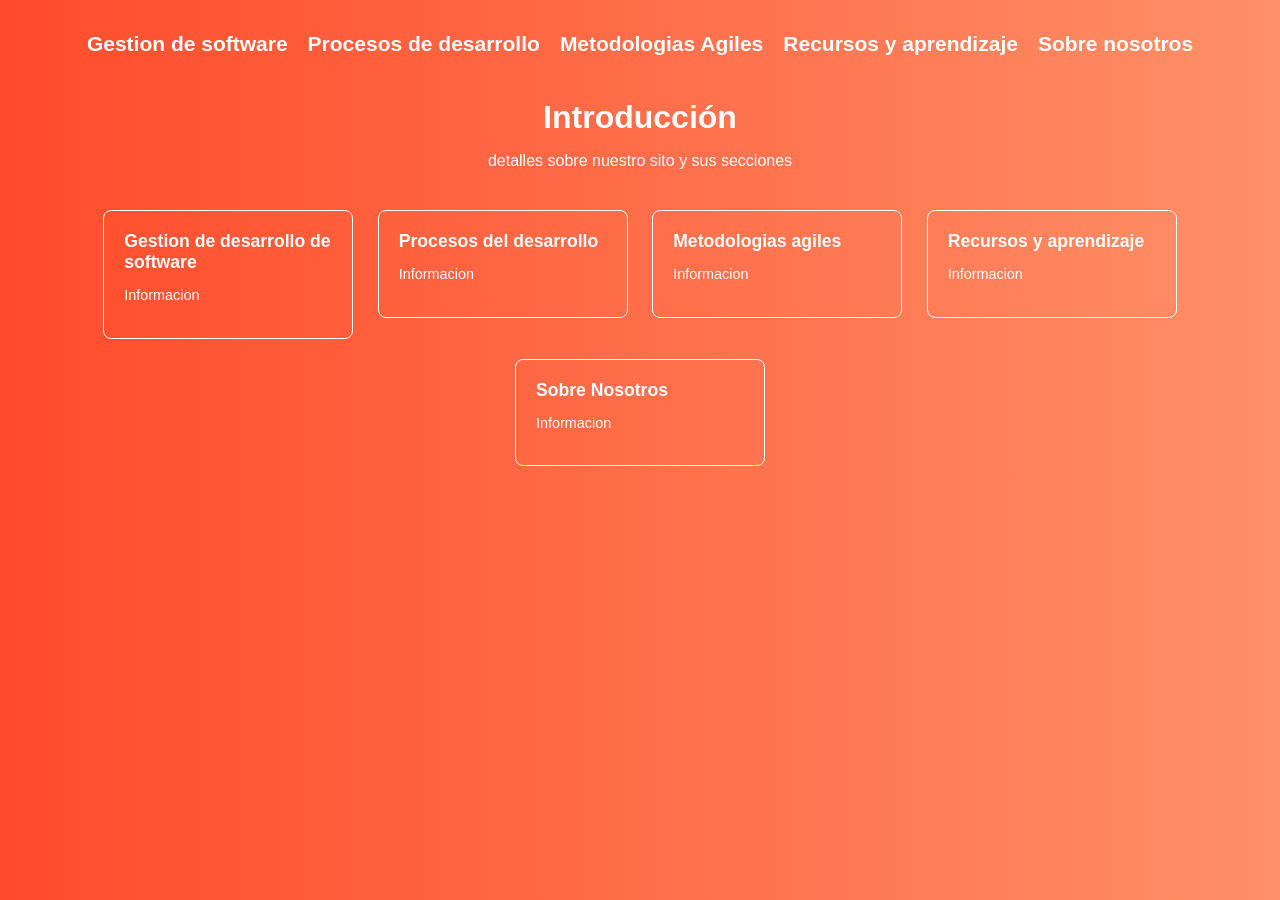
==== index.html @ 91676da1 "iniciando proyecto" ====
<!DOCTYPE html>
<html lang="en">
<head>
    <link rel="stylesheet" href="Css/Index.css">
    <meta charset="UTF-8">
    <meta name="viewport" content="width=, initial-scale=1.0">
    <title>Document</title>
</head>
<body>
    <header>
        <h2><a href="paginas/pagina2.html">Gestion de software</a></h2>
        <h2><a href="">Procesos de desarrollo</a></h2>
        <h2><a href="">Metodologias Agiles</a></h2>
        <h2><a href="">Recursos y aprendizaje</a></h2>
        <h2><a href="">Sobre nosotros</a></h2>
    </header>
    <div class="introInicio">
        <h1>Introducción</h1>
        <p>detalles sobre nuestro sito y sus secciones</p>
    </div>
    <div class="Gestion">
        <h2>Gestion de desarrollo de software</h2>
        <p>Informacion</p>
    </div>
    <div class="Procesos">
        <h2>Procesos del desarrollo</h2>
        <p>Informacion</p>
    </div>
    <div class="Metodologias">
        <h2>Metodologias agiles</h2>
        <p>Informacion</p>
    </div>
    <div class="Recursos">
        <h2>Recursos y aprendizaje</h2>
        <p>Informacion</p>
    </div>
    <div class="Sobre">
        <h2>Sobre Nosotros</h2>
        <p>Informacion</p>
    </div>
</body>
</html>
---- Css/Index.css ----
/* --- ESTILO GENERAL --- */
body {
    margin: 0;
    font-family: Arial, Helvetica, sans-serif;
    background: linear-gradient(90deg, #ff4b2b, #ff9068);
    color: white;
    text-align: center;
}

/*HEADER*/
header {
    display: flex;
    justify-content: center;
    gap: 20px;
    padding: 15px 0;
    font-size: 14px;
    font-weight: bold;
}

header a {
    text-decoration: none;
    color: white;
    transition: 0.3s;
}

header a:hover {
    text-decoration: underline;
}

/* INTRO */
.introInicio h1 {
    font-size: 2rem;
    margin: 10px 0 5px 0;
}

.introInicio p {
    font-size: 1rem;
    margin-bottom: 30px;
}

/* SECCIONES*/
.Gestion, .Procesos, .Metodologias, .Recursos, .Sobre {
    background: transparent;
    border: 1px solid white;
    border-radius: 8px;
    padding: 20px;
    margin: 10px;
    width: 250px;
    display: inline-block;
    vertical-align: top;
    text-align: left;
    box-sizing: border-box;
    transition: transform 0.2s ease, box-shadow 0.2s ease;
}

/* Hover */
.Gestion:hover, .Procesos:hover, .Metodologias:hover, .Recursos:hover, .Sobre:hover {
    transform: scale(1.03);
    box-shadow: 0 4px 10px rgba(0, 0, 0, 0.5);
}

/*CUADROS*/
.Gestion h2, .Procesos h2, .Metodologias h2, .Recursos h2, .Sobre h2 {
    font-size: 1.1rem;
    margin: 0 0 10px 0;
}

.Gestion p, .Procesos p, .Metodologias p, .Recursos p, .Sobre p {
    font-size: 0.9rem;
    color: #fff;
}
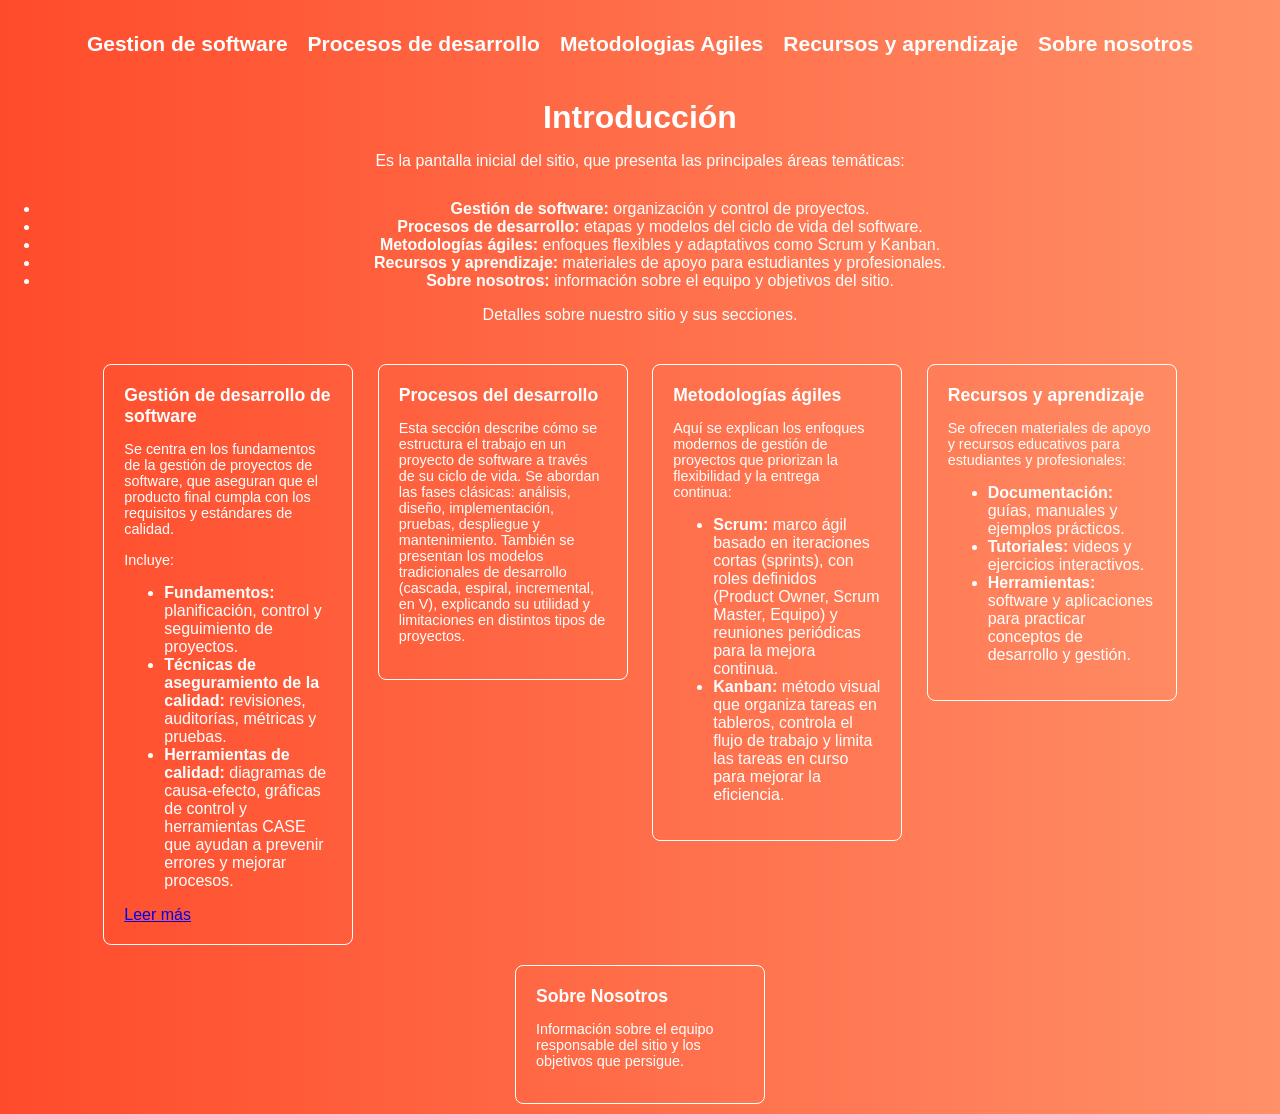
==== commit 1166d7b7: "corrigiendo errores y añadiendo informacion" ====
--- a/index.html
+++ b/index.html
@@ -14,29 +14,63 @@
         <h2><a href="">Recursos y aprendizaje</a></h2>
         <h2><a href="">Sobre nosotros</a></h2>
     </header>
-    <div class="introInicio">
-        <h1>Introducción</h1>
-        <p>detalles sobre nuestro sito y sus secciones</p>
-    </div>
-    <div class="Gestion">
-        <h2>Gestion de desarrollo de software</h2>
-        <p>Informacion</p>
-    </div>
-    <div class="Procesos">
-        <h2>Procesos del desarrollo</h2>
-        <p>Informacion</p>
-    </div>
-    <div class="Metodologias">
-        <h2>Metodologias agiles</h2>
-        <p>Informacion</p>
-    </div>
-    <div class="Recursos">
-        <h2>Recursos y aprendizaje</h2>
-        <p>Informacion</p>
-    </div>
-    <div class="Sobre">
-        <h2>Sobre Nosotros</h2>
-        <p>Informacion</p>
-    </div>
+<div class="introInicio">
+    <h1>Introducción</h1>
+    <p>Es la pantalla inicial del sitio, que presenta las principales áreas temáticas:</p>
+    <ul>
+        <li><strong>Gestión de software:</strong> organización y control de proyectos.</li>
+        <li><strong>Procesos de desarrollo:</strong> etapas y modelos del ciclo de vida del software.</li>
+        <li><strong>Metodologías ágiles:</strong> enfoques flexibles y adaptativos como Scrum y Kanban.</li>
+        <li><strong>Recursos y aprendizaje:</strong> materiales de apoyo para estudiantes y profesionales.</li>
+        <li><strong>Sobre nosotros:</strong> información sobre el equipo y objetivos del sitio.</li>
+    </ul>
+    <p>Detalles sobre nuestro sitio y sus secciones.</p>
+</div>
+
+<div class="Gestion">
+    <h2>Gestión de desarrollo de software</h2>
+    <p>Se centra en los fundamentos de la gestión de proyectos de software, que aseguran que el producto final cumpla con los requisitos y estándares de calidad.</p>
+    <p>Incluye:</p>
+    <ul>
+        <li><strong>Fundamentos:</strong> planificación, control y seguimiento de proyectos.</li>
+        <li><strong>Técnicas de aseguramiento de la calidad:</strong> revisiones, auditorías, métricas y pruebas.</li>
+        <li><strong>Herramientas de calidad:</strong> diagramas de causa-efecto, gráficas de control y herramientas CASE que ayudan a prevenir errores y mejorar procesos.</li>
+    </ul>
+    <a href="paginas/pagina2.html">Leer más</a>
+</div>
+
+<div class="Procesos">
+    <h2>Procesos del desarrollo</h2>
+    <p>
+        Esta sección describe cómo se estructura el trabajo en un proyecto de software a través de su ciclo de vida. 
+        Se abordan las fases clásicas: análisis, diseño, implementación, pruebas, despliegue y mantenimiento.
+        También se presentan los modelos tradicionales de desarrollo (cascada, espiral, incremental, en V), explicando su utilidad y limitaciones en distintos tipos de proyectos.
+    </p>
+</div>
+
+<div class="Metodologias">
+    <h2>Metodologías ágiles</h2>
+    <p>Aquí se explican los enfoques modernos de gestión de proyectos que priorizan la flexibilidad y la entrega continua:</p>
+    <ul>
+        <li><strong>Scrum:</strong> marco ágil basado en iteraciones cortas (sprints), con roles definidos (Product Owner, Scrum Master, Equipo) y reuniones periódicas para la mejora continua.</li>
+        <li><strong>Kanban:</strong> método visual que organiza tareas en tableros, controla el flujo de trabajo y limita las tareas en curso para mejorar la eficiencia.</li>
+    </ul>
+</div>
+
+<div class="Recursos">
+    <h2>Recursos y aprendizaje</h2>
+    <p>Se ofrecen materiales de apoyo y recursos educativos para estudiantes y profesionales:</p>
+    <ul>
+        <li><strong>Documentación:</strong> guías, manuales y ejemplos prácticos.</li>
+        <li><strong>Tutoriales:</strong> videos y ejercicios interactivos.</li>
+        <li><strong>Herramientas:</strong> software y aplicaciones para practicar conceptos de desarrollo y gestión.</li>
+    </ul>
+</div>
+
+<div class="Sobre">
+    <h2>Sobre Nosotros</h2>
+    <p>Información sobre el equipo responsable del sitio y los objetivos que persigue.</p>
+</div>
+
 </body>
 </html>
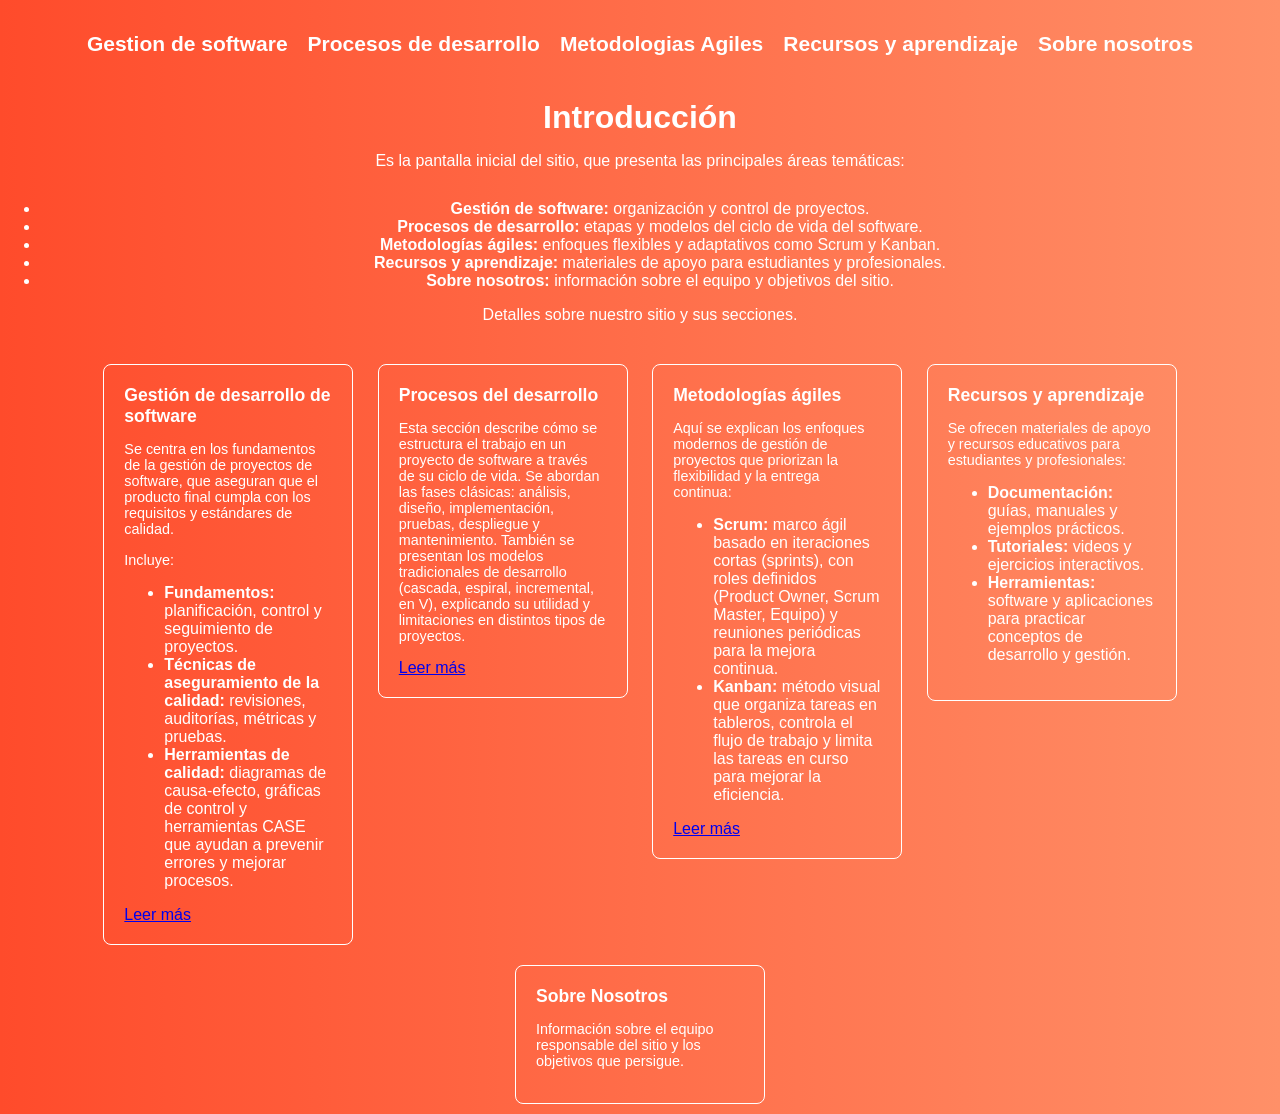
==== commit e1237c63: "Añadiendo dos paginas mas y dandole estilo y funcionalidad" ====
--- a/index.html
+++ b/index.html
@@ -9,10 +9,10 @@
 <body>
     <header>
         <h2><a href="paginas/pagina2.html">Gestion de software</a></h2>
-        <h2><a href="">Procesos de desarrollo</a></h2>
-        <h2><a href="">Metodologias Agiles</a></h2>
-        <h2><a href="">Recursos y aprendizaje</a></h2>
-        <h2><a href="">Sobre nosotros</a></h2>
+        <h2><a href="paginas/pagina3.html">Procesos de desarrollo</a></h2>
+        <h2><a href="paginas/pagina4.html">Metodologias Agiles</a></h2>
+        <h2><a href="paginas/pagina5.html">Recursos y aprendizaje</a></h2>
+        <h2><a href="paginas/pagina6.html">Sobre nosotros</a></h2>
     </header>
 <div class="introInicio">
     <h1>Introducción</h1>
@@ -46,6 +46,7 @@
         Se abordan las fases clásicas: análisis, diseño, implementación, pruebas, despliegue y mantenimiento.
         También se presentan los modelos tradicionales de desarrollo (cascada, espiral, incremental, en V), explicando su utilidad y limitaciones en distintos tipos de proyectos.
     </p>
+    <a href="paginas/pagina3.html">Leer más</a>
 </div>
 
 <div class="Metodologias">
@@ -55,6 +56,7 @@
         <li><strong>Scrum:</strong> marco ágil basado en iteraciones cortas (sprints), con roles definidos (Product Owner, Scrum Master, Equipo) y reuniones periódicas para la mejora continua.</li>
         <li><strong>Kanban:</strong> método visual que organiza tareas en tableros, controla el flujo de trabajo y limita las tareas en curso para mejorar la eficiencia.</li>
     </ul>
+    <a href="paginas/pagina4.html">Leer más</a>
 </div>
 
 <div class="Recursos">
--- a/Css/Index.css
+++ b/Css/Index.css
@@ -7,7 +7,6 @@
     text-align: center;
 }
 
-/*HEADER*/
 header {
     display: flex;
     justify-content: center;
@@ -27,7 +26,6 @@
     text-decoration: underline;
 }
 
-/* INTRO */
 .introInicio h1 {
     font-size: 2rem;
     margin: 10px 0 5px 0;
@@ -38,7 +36,6 @@
     margin-bottom: 30px;
 }
 
-/* SECCIONES*/
 .Gestion, .Procesos, .Metodologias, .Recursos, .Sobre {
     background: transparent;
     border: 1px solid white;
@@ -53,13 +50,11 @@
     transition: transform 0.2s ease, box-shadow 0.2s ease;
 }
 
-/* Hover */
 .Gestion:hover, .Procesos:hover, .Metodologias:hover, .Recursos:hover, .Sobre:hover {
     transform: scale(1.03);
     box-shadow: 0 4px 10px rgba(0, 0, 0, 0.5);
 }
 
-/*CUADROS*/
 .Gestion h2, .Procesos h2, .Metodologias h2, .Recursos h2, .Sobre h2 {
     font-size: 1.1rem;
     margin: 0 0 10px 0;
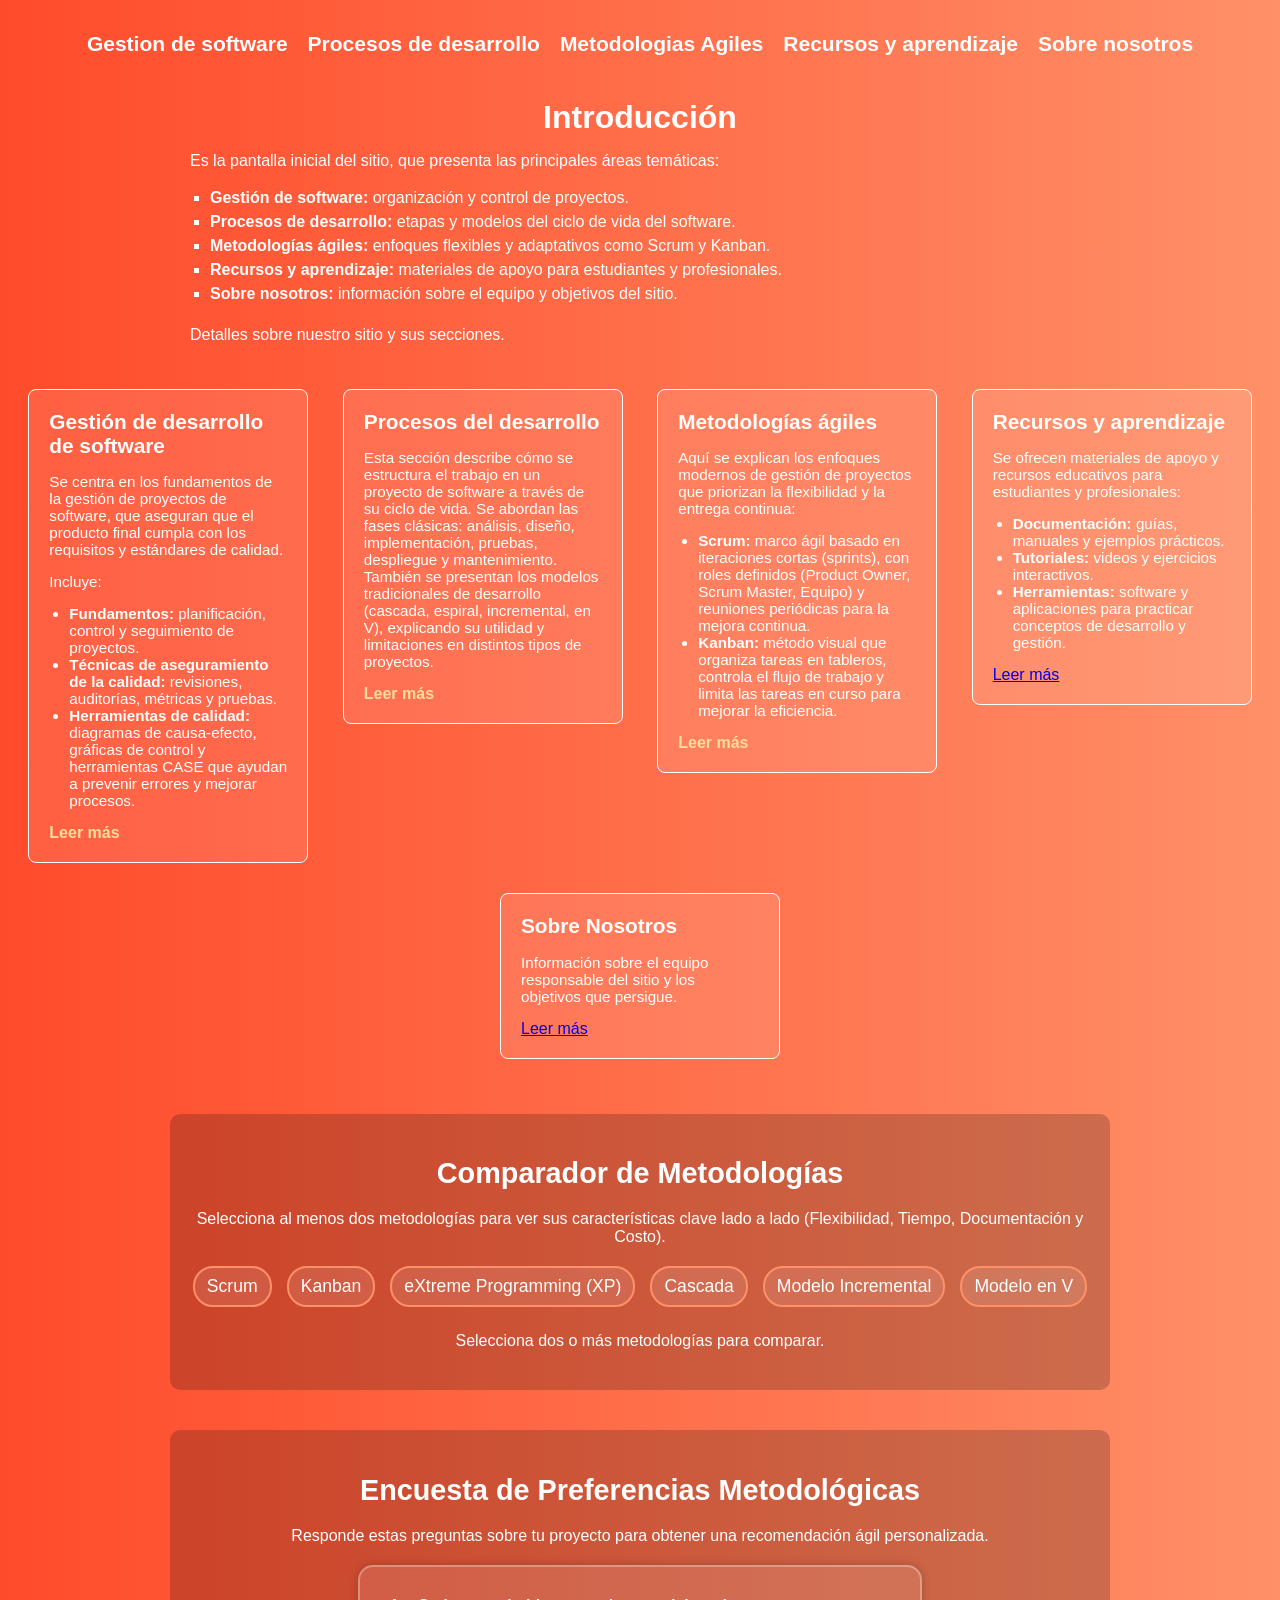
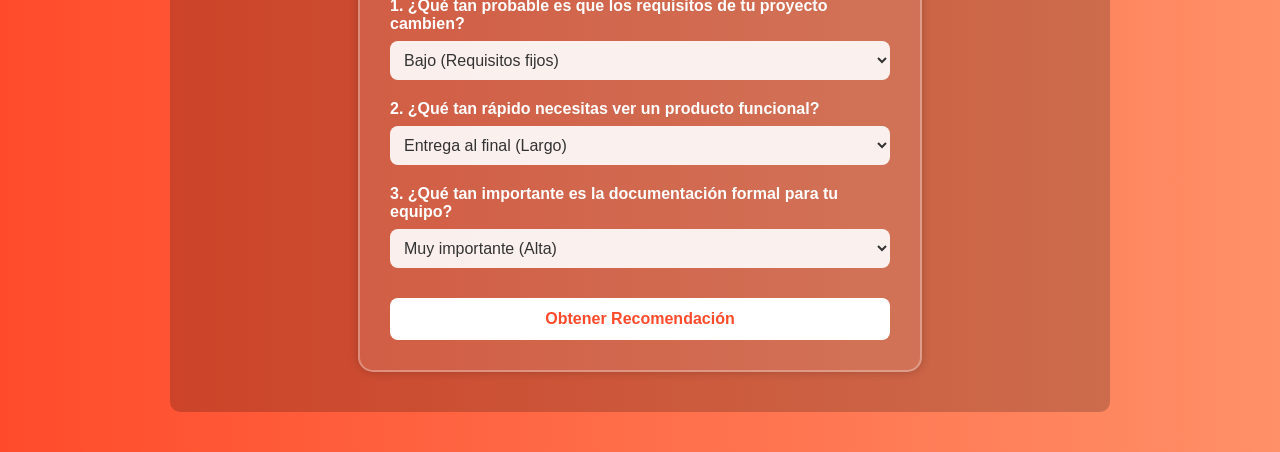
==== commit 500260d9: "Completando sprint numero 4" ====
--- a/index.html
+++ b/index.html
@@ -1,12 +1,13 @@
 <!DOCTYPE html>
-<html lang="en">
+<html lang="es">
 <head>
     <link rel="stylesheet" href="Css/Index.css">
     <meta charset="UTF-8">
-    <meta name="viewport" content="width=, initial-scale=1.0">
-    <title>Document</title>
+    <meta name="viewport" content="width=device-width, initial-scale=1.0">
+    <title>Metodologías Ágiles - Inicio</title>
 </head>
 <body>
+
     <header>
         <h2><a href="paginas/pagina2.html">Gestion de software</a></h2>
         <h2><a href="paginas/pagina3.html">Procesos de desarrollo</a></h2>
@@ -14,65 +15,124 @@
         <h2><a href="paginas/pagina5.html">Recursos y aprendizaje</a></h2>
         <h2><a href="paginas/pagina6.html">Sobre nosotros</a></h2>
     </header>
-<div class="introInicio">
-    <h1>Introducción</h1>
-    <p>Es la pantalla inicial del sitio, que presenta las principales áreas temáticas:</p>
-    <ul>
-        <li><strong>Gestión de software:</strong> organización y control de proyectos.</li>
-        <li><strong>Procesos de desarrollo:</strong> etapas y modelos del ciclo de vida del software.</li>
-        <li><strong>Metodologías ágiles:</strong> enfoques flexibles y adaptativos como Scrum y Kanban.</li>
-        <li><strong>Recursos y aprendizaje:</strong> materiales de apoyo para estudiantes y profesionales.</li>
-        <li><strong>Sobre nosotros:</strong> información sobre el equipo y objetivos del sitio.</li>
-    </ul>
-    <p>Detalles sobre nuestro sitio y sus secciones.</p>
-</div>
 
-<div class="Gestion">
-    <h2>Gestión de desarrollo de software</h2>
-    <p>Se centra en los fundamentos de la gestión de proyectos de software, que aseguran que el producto final cumpla con los requisitos y estándares de calidad.</p>
-    <p>Incluye:</p>
-    <ul>
-        <li><strong>Fundamentos:</strong> planificación, control y seguimiento de proyectos.</li>
-        <li><strong>Técnicas de aseguramiento de la calidad:</strong> revisiones, auditorías, métricas y pruebas.</li>
-        <li><strong>Herramientas de calidad:</strong> diagramas de causa-efecto, gráficas de control y herramientas CASE que ayudan a prevenir errores y mejorar procesos.</li>
-    </ul>
-    <a href="paginas/pagina2.html">Leer más</a>
-</div>
+    <div class="introInicio">
+        <h1>Introducción</h1>
+        <p>Es la pantalla inicial del sitio, que presenta las principales áreas temáticas:</p>
+        <ul>
+            <li><strong>Gestión de software:</strong> organización y control de proyectos.</li>
+            <li><strong>Procesos de desarrollo:</strong> etapas y modelos del ciclo de vida del software.</li>
+            <li><strong>Metodologías ágiles:</strong> enfoques flexibles y adaptativos como Scrum y Kanban.</li>
+            <li><strong>Recursos y aprendizaje:</strong> materiales de apoyo para estudiantes y profesionales.</li>
+            <li><strong>Sobre nosotros:</strong> información sobre el equipo y objetivos del sitio.</li>
+        </ul>
+        <p>Detalles sobre nuestro sitio y sus secciones.</p>
+    </div>
 
-<div class="Procesos">
-    <h2>Procesos del desarrollo</h2>
-    <p>
-        Esta sección describe cómo se estructura el trabajo en un proyecto de software a través de su ciclo de vida. 
-        Se abordan las fases clásicas: análisis, diseño, implementación, pruebas, despliegue y mantenimiento.
-        También se presentan los modelos tradicionales de desarrollo (cascada, espiral, incremental, en V), explicando su utilidad y limitaciones en distintos tipos de proyectos.
-    </p>
-    <a href="paginas/pagina3.html">Leer más</a>
-</div>
+    <div class="Gestion">
+        <h2>Gestión de desarrollo de software</h2>
+        <p>Se centra en los fundamentos de la gestión de proyectos de software, que aseguran que el producto final cumpla con los requisitos y estándares de calidad.</p>
+        <p>Incluye:</p>
+        <ul>
+            <li><strong>Fundamentos:</strong> planificación, control y seguimiento de proyectos.</li>
+            <li><strong>Técnicas de aseguramiento de la calidad:</strong> revisiones, auditorías, métricas y pruebas.</li>
+            <li><strong>Herramientas de calidad:</strong> diagramas de causa-efecto, gráficas de control y herramientas CASE que ayudan a prevenir errores y mejorar procesos.</li>
+        </ul>
+        <a href="paginas/pagina2.html">Leer más</a>
+    </div>
 
-<div class="Metodologias">
-    <h2>Metodologías ágiles</h2>
-    <p>Aquí se explican los enfoques modernos de gestión de proyectos que priorizan la flexibilidad y la entrega continua:</p>
-    <ul>
-        <li><strong>Scrum:</strong> marco ágil basado en iteraciones cortas (sprints), con roles definidos (Product Owner, Scrum Master, Equipo) y reuniones periódicas para la mejora continua.</li>
-        <li><strong>Kanban:</strong> método visual que organiza tareas en tableros, controla el flujo de trabajo y limita las tareas en curso para mejorar la eficiencia.</li>
-    </ul>
-    <a href="paginas/pagina4.html">Leer más</a>
-</div>
+    <div class="Procesos">
+        <h2>Procesos del desarrollo</h2>
+        <p>
+            Esta sección describe cómo se estructura el trabajo en un proyecto de software a través de su ciclo de vida. 
+            Se abordan las fases clásicas: análisis, diseño, implementación, pruebas, despliegue y mantenimiento.
+            También se presentan los modelos tradicionales de desarrollo (cascada, espiral, incremental, en V), explicando su utilidad y limitaciones en distintos tipos de proyectos.
+        </p>
+        <a href="paginas/pagina3.html">Leer más</a>
+    </div>
 
-<div class="Recursos">
-    <h2>Recursos y aprendizaje</h2>
-    <p>Se ofrecen materiales de apoyo y recursos educativos para estudiantes y profesionales:</p>
-    <ul>
-        <li><strong>Documentación:</strong> guías, manuales y ejemplos prácticos.</li>
-        <li><strong>Tutoriales:</strong> videos y ejercicios interactivos.</li>
-        <li><strong>Herramientas:</strong> software y aplicaciones para practicar conceptos de desarrollo y gestión.</li>
-    </ul>
-</div>
+    <div class="Metodologias">
+        <h2>Metodologías ágiles</h2>
+        <p>Aquí se explican los enfoques modernos de gestión de proyectos que priorizan la flexibilidad y la entrega continua:</p>
+        <ul>
+            <li><strong>Scrum:</strong> marco ágil basado en iteraciones cortas (sprints), con roles definidos (Product Owner, Scrum Master, Equipo) y reuniones periódicas para la mejora continua.</li>
+            <li><strong>Kanban:</strong> método visual que organiza tareas en tableros, controla el flujo de trabajo y limita las tareas en curso para mejorar la eficiencia.</li>
+        </ul>
+        <a href="paginas/pagina4.html">Leer más</a>
+    </div>
 
-<div class="Sobre">
-    <h2>Sobre Nosotros</h2>
-    <p>Información sobre el equipo responsable del sitio y los objetivos que persigue.</p>
-</div>
+    <div class="Recursos">
+        <h2>Recursos y aprendizaje</h2>
+        <p>Se ofrecen materiales de apoyo y recursos educativos para estudiantes y profesionales:</p>
+        <ul>
+            <li><strong>Documentación:</strong> guías, manuales y ejemplos prácticos.</li>
+            <li><strong>Tutoriales:</strong> videos y ejercicios interactivos.</li>
+            <li><strong>Herramientas:</strong> software y aplicaciones para practicar conceptos de desarrollo y gestión.</li>
+        </ul>
+        <a href="paginas/pagina5.html">Leer más</a>
+        </div>
+
+    <div class="Sobre">
+        <h2>Sobre Nosotros</h2>
+        <p>Información sobre el equipo responsable del sitio y los objetivos que persigue.</p>
+        <a href="paginas/pagina6.html">Leer más</a>
+    </div>
+
+    <section id="comparador" class="seccion">
+        <h2>Comparador de Metodologías</h2>
+        <p>Selecciona al menos dos metodologías para ver sus características clave lado a lado (Flexibilidad, Tiempo, Documentación y Costo).</p>
+        
+        <div id="opciones-comparador">
+    <label><input type="checkbox" name="metodo" value="scrum"> Scrum</label>
+    <label><input type="checkbox" name="metodo" value="kanban"> Kanban</label>
+    <label><input type="checkbox" name="metodo" value="xp"> eXtreme Programming (XP)</label>
+    <label><input type="checkbox" name="metodo" value="cascada"> Cascada</label>
+    <label><input type="checkbox" name="metodo" value="incremental"> Modelo Incremental</label>
+    <label><input type="checkbox" name="metodo" value="modelov"> Modelo en V</label> </div>
+
+        <div id="tabla-comparativa">
+            <p>Selecciona dos o más metodologías para comparar.</p>
+        </div>
+    </section>
+
+    <section id="encuesta" class="seccion">
+        <h2>Encuesta de Preferencias Metodológicas</h2>
+        <p>Responde estas preguntas sobre tu proyecto para obtener una recomendación ágil personalizada.</p>
+        
+        <form id="formulario-encuesta">
+            <div class="campo">
+                <label for="p1">1. ¿Qué tan probable es que los requisitos de tu proyecto cambien?</label>
+                <select id="p1" name="cambio">
+                    <option value="bajo">Bajo (Requisitos fijos)</option>
+                    <option value="medio">Medio</option>
+                    <option value="alto">Alto (Requisitos inciertos)</option>
+                </select>
+            </div>
+            <div class="campo">
+                <label for="p2">2. ¿Qué tan rápido necesitas ver un producto funcional?</label>
+                <select id="p2" name="entrega">
+                    <option value="largo">Entrega al final (Largo)</option>
+                    <option value="medio">Entregas trimestrales (Medio)</option>
+                    <option value="corto">Entregas semanales/mensuales (Corto)</option>
+                </select>
+            </div>
+            <div class="campo">
+                <label for="p3">3. ¿Qué tan importante es la documentación formal para tu equipo?</label>
+                <select id="p3" name="documentacion">
+                    <option value="alta">Muy importante (Alta)</option>
+                    <option value="media">Necesaria</option>
+                    <option value="baja">Baja (Prefiero código funcional)</option>
+                </select>
+            </div>
+
+            <button type="submit">Obtener Recomendación</button>
+        </form>
+
+        <div id="resultado-encuesta" class="oculto">
+            </div>
+    </section>
+    
+    <script src="app.js"></script>
 
 </body>
 </html>
--- a/Css/Index.css
+++ b/Css/Index.css
@@ -1,12 +1,13 @@
-/* --- ESTILO GENERAL --- */
+/* --- ESTILO GENERAL (Base de Tarjetas) --- */
 body {
     margin: 0;
     font-family: Arial, Helvetica, sans-serif;
     background: linear-gradient(90deg, #ff4b2b, #ff9068);
     color: white;
-    text-align: center;
-}
-
+    text-align: center; /* CLAVE: Centra los bloques/tarjetas */
+}
+
+/* --- HEADER (Original) --- */
 header {
     display: flex;
     justify-content: center;
@@ -26,24 +27,42 @@
     text-decoration: underline;
 }
 
+/* --- INTRODUCCIÓN (Contenido principal) --- */
+.introInicio {
+    max-width: 900px;
+    margin: 0 auto 30px auto;
+    padding: 0 20px;
+    text-align: left;
+}
+
 .introInicio h1 {
     font-size: 2rem;
     margin: 10px 0 5px 0;
+    text-align: center;
 }
 
 .introInicio p {
     font-size: 1rem;
-    margin-bottom: 30px;
-}
-
+    margin-bottom: 10px;
+}
+
+.introInicio ul {
+    list-style: square;
+    padding-left: 20px;
+    margin-bottom: 20px;
+    line-height: 1.5;
+}
+
+/* --- ESTILO DE TARJETAS (Restaurado a tu estilo original) --- */
 .Gestion, .Procesos, .Metodologias, .Recursos, .Sobre {
-    background: transparent;
+    /* Ajustes para mejor visualización sobre el fondo */
+    background: rgba(255, 255, 255, 0.1); 
     border: 1px solid white;
     border-radius: 8px;
     padding: 20px;
-    margin: 10px;
-    width: 250px;
-    display: inline-block;
+    margin: 15px; /* Ajustado el margen para separarlas */
+    width: 280px; /* Ligeramente más anchas */
+    display: inline-block; /* CLAVE: Muestra las tarjetas horizontalmente */
     vertical-align: top;
     text-align: left;
     box-sizing: border-box;
@@ -52,15 +71,193 @@
 
 .Gestion:hover, .Procesos:hover, .Metodologias:hover, .Recursos:hover, .Sobre:hover {
     transform: scale(1.03);
-    box-shadow: 0 4px 10px rgba(0, 0, 0, 0.5);
+    box-shadow: 0 4px 15px rgba(0, 0, 0, 0.6);
 }
 
 .Gestion h2, .Procesos h2, .Metodologias h2, .Recursos h2, .Sobre h2 {
-    font-size: 1.1rem;
+    font-size: 1.3rem;
     margin: 0 0 10px 0;
 }
 
 .Gestion p, .Procesos p, .Metodologias p, .Recursos p, .Sobre p {
-    font-size: 0.9rem;
-    color: #fff;
-}+    font-size: 0.95rem;
+    color: #fff;
+    margin-bottom: 15px;
+}
+
+.Gestion ul, .Procesos ul, .Metodologias ul, .Recursos ul {
+    list-style: disc;
+    padding-left: 20px;
+    font-size: 0.95rem;
+    margin-bottom: 15px;
+}
+
+/* Estilos para los enlaces "Leer más" que estaban en las tarjetas */
+.Gestion a, .Procesos a, .Metodologias a {
+    color: #ffde99; 
+    font-weight: bold;
+    text-decoration: none;
+    display: block;
+    margin-top: 10px;
+    transition: color 0.3s;
+}
+
+.Gestion a:hover, .Procesos a:hover, .Metodologias a:hover {
+    color: #fff;
+    text-decoration: underline;
+}
+
+/* --- FUNCIONALIDADES ADICIONALES (US-18 y US-19) --- */
+/* NOTA: He usado los selectores #comparador y #encuesta que asumí para el HTML */
+
+/* Contenedor general para las secciones interactivas */
+.seccion {
+    max-width: 900px;
+    margin: 40px auto;
+    padding: 20px;
+    background: rgba(0, 0, 0, 0.2); 
+    border-radius: 10px;
+    text-align: center;
+}
+
+.seccion h2 {
+    font-size: 1.8rem;
+    margin-bottom: 20px;
+}
+
+.seccion p {
+    margin-bottom: 20px;
+    font-size: 1rem;
+    color: #fff;
+}
+
+/* US-18: COMPARADOR DE METODOLOGÍAS */
+#opciones-comparador {
+    display: flex;
+    justify-content: center;
+    gap: 15px;
+    flex-wrap: wrap;
+    margin-bottom: 25px;
+}
+
+#opciones-comparador label {
+    font-size: 1.1em;
+    font-weight: normal;
+    padding: 8px 12px;
+    border: 2px solid #ff9068;
+    border-radius: 20px;
+    cursor: pointer;
+    background: rgba(255, 255, 255, 0.1);
+    transition: background 0.3s, border-color 0.3s;
+}
+
+#opciones-comparador input[type="checkbox"] {
+    display: none; /* Ocultar el checkbox nativo */
+}
+
+#opciones-comparador input[type="checkbox"]:checked + label {
+    background: #ff4b2b; /* Color activo */
+    border-color: #fff;
+    font-weight: bold;
+}
+
+/* Estilos de la tabla de comparación generada por JS */
+#tabla-comparativa table {
+    width: 100%;
+    border-collapse: collapse;
+    margin-top: 20px;
+    background: rgba(0, 0, 0, 0.3);
+    border: 1px solid rgba(255, 255, 255, 0.5);
+    text-align: center;
+}
+
+#tabla-comparativa th, #tabla-comparativa td {
+    padding: 12px;
+    border: 1px solid rgba(255, 255, 255, 0.3);
+}
+
+#tabla-comparativa th {
+    background: rgba(255, 255, 255, 0.2);
+    font-weight: bold;
+}
+
+/* US-19: ENCUESTA DE PREFERENCIAS METODOLÓGICAS */
+
+#formulario-encuesta {
+    background: rgba(255, 255, 255, 0.1);
+    border: 2px solid rgba(255, 255, 255, 0.3);
+    border-radius: 15px;
+    padding: 30px;
+    max-width: 500px;
+    margin: 20px auto;
+    box-shadow: 0 0 10px rgba(0,0,0,0.2);
+    text-align: left; /* Alineación del formulario */
+}
+
+.campo {
+    display: flex;
+    flex-direction: column;
+    margin-bottom: 20px;
+}
+
+.campo label {
+    margin-bottom: 8px;
+    font-weight: bold;
+    color: #fff;
+}
+
+.campo select {
+    border: none;
+    border-radius: 8px;
+    padding: 10px;
+    font-family: inherit;
+    font-size: 1em;
+    background: rgba(255,255,255,0.9);
+    color: #333;
+    outline: none;
+    cursor: pointer;
+}
+
+#formulario-encuesta button {
+    border: none;
+    background: white;
+    color: #ff4b2b;
+    padding: 12px 20px;
+    border-radius: 8px;
+    font-weight: bold;
+    cursor: pointer;
+    transition: 0.3s;
+    font-size: 1em;
+    width: 100%;
+    margin-top: 10px;
+}
+
+#formulario-encuesta button:hover {
+    background: #ffe082;
+    color: #d84315;
+    transform: scale(1.01);
+}
+
+#resultado-encuesta {
+    color: #333;
+    background: #ffe082; 
+    padding: 20px;
+    border-radius: 8px;
+    margin-top: 25px;
+    font-size: 1.2em;
+    font-weight: bold;
+    text-align: center;
+}
+
+.oculto {
+    display: none;
+}
+
+/* --- RESPONSIVE BÁSICO para tarjetas --- */
+@media (max-width: 650px) {
+    .Gestion, .Procesos, .Metodologias, .Recursos, .Sobre {
+        width: 90%; /* Las tarjetas ocupan casi todo el ancho */
+        margin: 15px auto; /* Centrar las tarjetas */
+        display: block;
+    }
+}   
